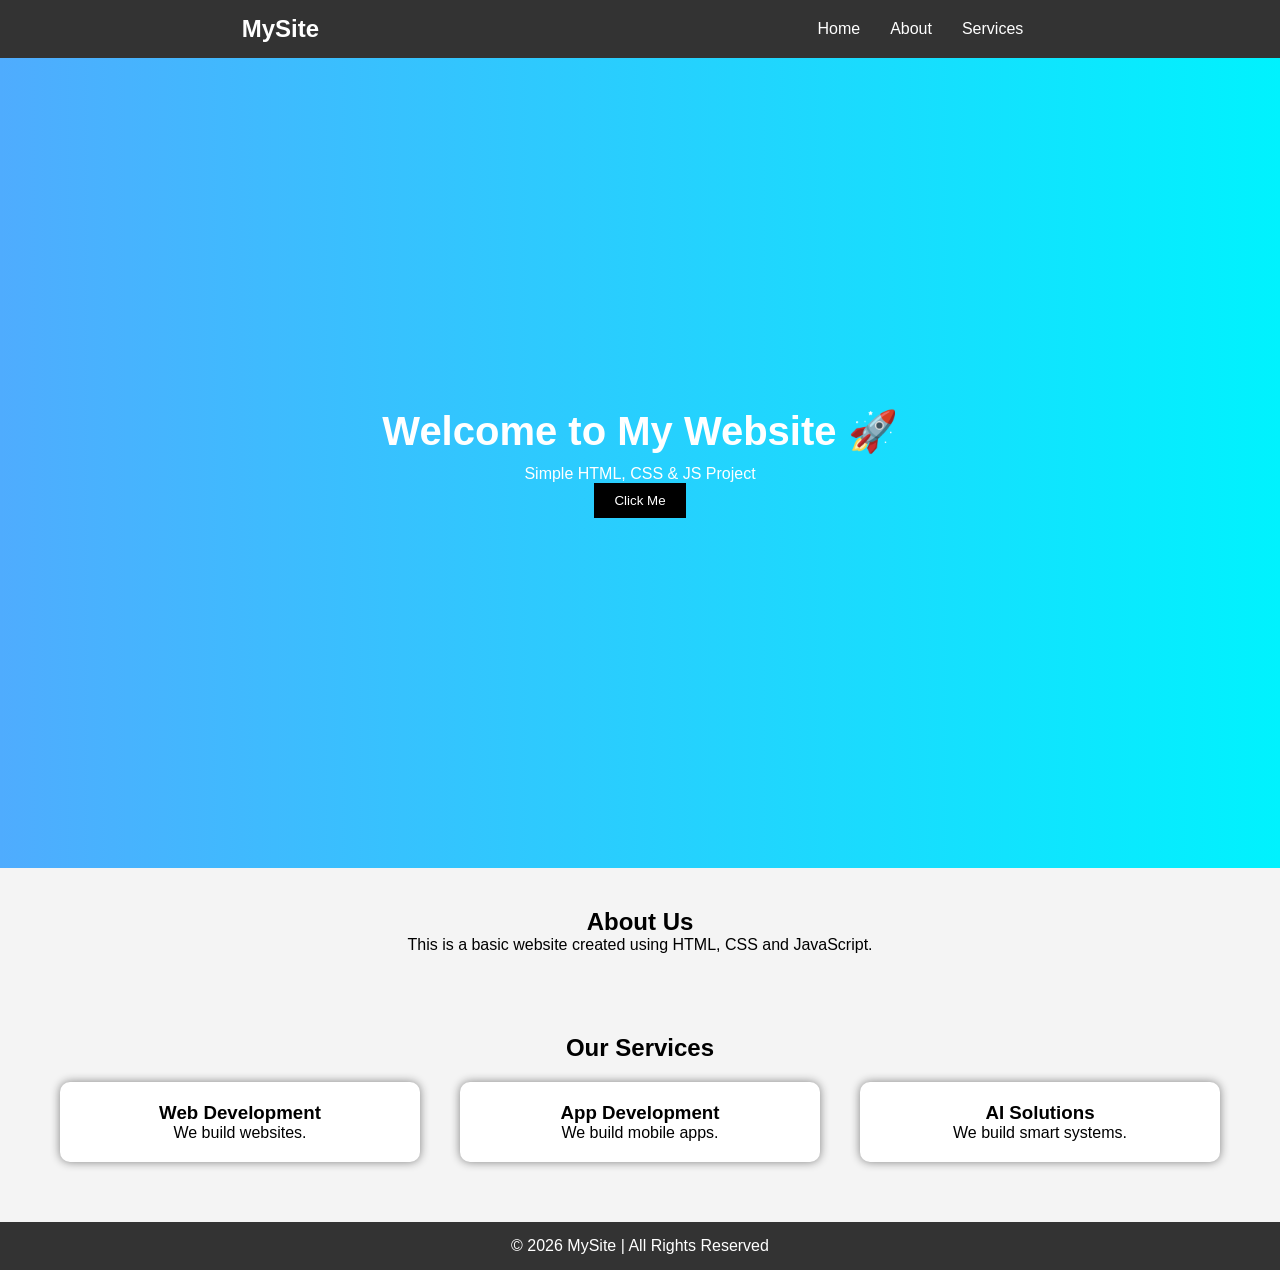
==== index.html @ 7bf58c12 "Add files via upload" ====
<!DOCTYPE html>
<html lang="en">
<head>
    <meta charset="UTF-8">
    <meta name="viewport" content="width=device-width, initial-scale=1.0">
    <title>My First Website</title>

    <style>
        /* Reset */
        * {
            margin: 0;
            padding: 0;
            box-sizing: border-box;
            font-family: Arial, sans-serif;
        }

        body {
            background: #f4f4f4;
        }

        header {
            background: #333;
            color: white;
            padding: 15px 0;
        }

        nav {
            display: flex;
            justify-content: space-around;
            align-items: center;
        }

        nav h1 {
            font-size: 24px;
        }

        nav ul {
            list-style: none;
            display: flex;
        }

        nav ul li {
            margin: 0 15px;
        }

        nav ul li a {
            text-decoration: none;
            color: white;
        }

        nav ul li a:hover {
            color: yellow;
        }

        .hero {
            height: 90vh;
            background: linear-gradient(to right, #4facfe, #00f2fe);
            display: flex;
            justify-content: center;
            align-items: center;
            color: white;
            flex-direction: column;
        }

        .hero h2 {
            font-size: 40px;
            margin-bottom: 10px;
        }

        .hero button {
            padding: 10px 20px;
            border: none;
            background: black;
            color: white;
            cursor: pointer;
        }

        .section {
            padding: 40px;
            text-align: center;
        }

        .cards {
            display: flex;
            justify-content: space-around;
            margin-top: 20px;
        }

        .card {
            background: white;
            padding: 20px;
            width: 30%;
            box-shadow: 0 0 10px gray;
            border-radius: 10px;
        }

        footer {
            background: #333;
            color: white;
            text-align: center;
            padding: 15px;
            margin-top: 20px;
        }
    </style>
</head>

<body>

    <!-- Header -->
    <header>
        <nav>
            <h1>MySite</h1>
            <ul>
                <li><a href="#">Home</a></li>
                <li><a href="#about">About</a></li>
                <li><a href="#services">Services</a></li>
            </ul>
        </nav>
    </header>

    <!-- Hero Section -->
    <section class="hero">
        <h2>Welcome to My Website 🚀</h2>
        <p>Simple HTML, CSS & JS Project</p>
        <button onclick="showMessage()">Click Me</button>
    </section>

    <!-- About Section -->
    <section class="section" id="about">
        <h2>About Us</h2>
        <p>This is a basic website created using HTML, CSS and JavaScript.</p>
    </section>

    <!-- Services Section -->
    <section class="section" id="services">
        <h2>Our Services</h2>

        <div class="cards">
            <div class="card">
                <h3>Web Development</h3>
                <p>We build websites.</p>
            </div>

            <div class="card">
                <h3>App Development</h3>
                <p>We build mobile apps.</p>
            </div>

            <div class="card">
                <h3>AI Solutions</h3>
                <p>We build smart systems.</p>
            </div>
        </div>
    </section>

    <!-- Footer -->
    <footer>
        <p>© 2026 MySite | All Rights Reserved</p>
    </footer>

    <!-- JavaScript -->
    <script>
        function showMessage() {
            alert("Hello Praveen! 🎉 Welcome to your website.");
        }
    </script>

</body>
</html>
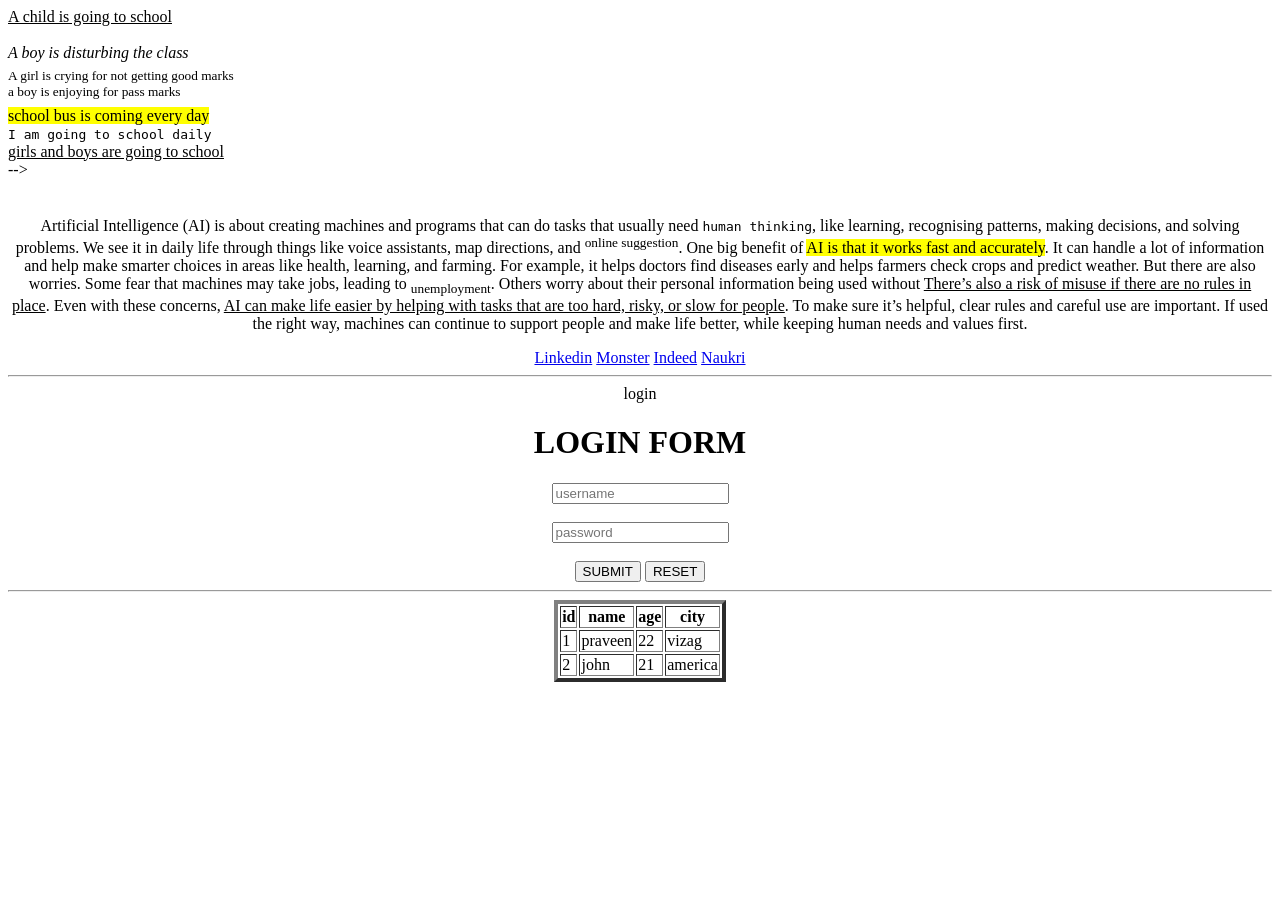
==== commit 15404806: "1st commit" ====
--- a/index.html
+++ b/index.html
@@ -1,169 +1,81 @@
-<!DOCTYPE html>
-<html lang="en">
-<head>
-    <meta charset="UTF-8">
-    <meta name="viewport" content="width=device-width, initial-scale=1.0">
-    <title>My First Website</title>
-
-    <style>
-        /* Reset */
-        * {
-            margin: 0;
-            padding: 0;
-            box-sizing: border-box;
-            font-family: Arial, sans-serif;
-        }
-
-        body {
-            background: #f4f4f4;
-        }
-
-        header {
-            background: #333;
-            color: white;
-            padding: 15px 0;
-        }
-
-        nav {
-            display: flex;
-            justify-content: space-around;
-            align-items: center;
-        }
-
-        nav h1 {
-            font-size: 24px;
-        }
-
-        nav ul {
-            list-style: none;
-            display: flex;
-        }
-
-        nav ul li {
-            margin: 0 15px;
-        }
-
-        nav ul li a {
-            text-decoration: none;
-            color: white;
-        }
-
-        nav ul li a:hover {
-            color: yellow;
-        }
-
-        .hero {
-            height: 90vh;
-            background: linear-gradient(to right, #4facfe, #00f2fe);
-            display: flex;
-            justify-content: center;
-            align-items: center;
-            color: white;
-            flex-direction: column;
-        }
-
-        .hero h2 {
-            font-size: 40px;
-            margin-bottom: 10px;
-        }
-
-        .hero button {
-            padding: 10px 20px;
-            border: none;
-            background: black;
-            color: white;
-            cursor: pointer;
-        }
-
-        .section {
-            padding: 40px;
-            text-align: center;
-        }
-
-        .cards {
-            display: flex;
-            justify-content: space-around;
-            margin-top: 20px;
-        }
-
-        .card {
-            background: white;
-            padding: 20px;
-            width: 30%;
-            box-shadow: 0 0 10px gray;
-            border-radius: 10px;
-        }
-
-        footer {
-            background: #333;
-            color: white;
-            text-align: center;
-            padding: 15px;
-            margin-top: 20px;
-        }
-    </style>
-</head>
-
-<body>
-
-    <!-- Header -->
-    <header>
-        <nav>
-            <h1>MySite</h1>
-            <ul>
-                <li><a href="#">Home</a></li>
-                <li><a href="#about">About</a></li>
-                <li><a href="#services">Services</a></li>
-            </ul>
-        </nav>
-    </header>
-
-    <!-- Hero Section -->
-    <section class="hero">
-        <h2>Welcome to My Website 🚀</h2>
-        <p>Simple HTML, CSS & JS Project</p>
-        <button onclick="showMessage()">Click Me</button>
-    </section>
-
-    <!-- About Section -->
-    <section class="section" id="about">
-        <h2>About Us</h2>
-        <p>This is a basic website created using HTML, CSS and JavaScript.</p>
-    </section>
-
-    <!-- Services Section -->
-    <section class="section" id="services">
-        <h2>Our Services</h2>
-
-        <div class="cards">
-            <div class="card">
-                <h3>Web Development</h3>
-                <p>We build websites.</p>
-            </div>
-
-            <div class="card">
-                <h3>App Development</h3>
-                <p>We build mobile apps.</p>
-            </div>
-
-            <div class="card">
-                <h3>AI Solutions</h3>
-                <p>We build smart systems.</p>
-            </div>
-        </div>
-    </section>
-
-    <!-- Footer -->
-    <footer>
-        <p>© 2026 MySite | All Rights Reserved</p>
-    </footer>
-
-    <!-- JavaScript -->
-    <script>
-        function showMessage() {
-            alert("Hello Praveen! 🎉 Welcome to your website.");
-        }
-    </script>
-
-</body>
+<!DOCTYPE html>
+<html lang="en">
+<head>
+    <meta charset="UTF-8">
+    <meta name="viewport" content="width=device-width, initial-scale=1.0">
+    <title>Document</title>
+    <link href="https://encrypted-tbn0.gstatic.com/images?q=tbn:ANd9GcT481hfEbXAW3_Fw1Q7y8fuCPomu5fkqfNTFA&s" rel="icon" sizes="16*16">
+
+
+   
+<body>
+     <u> A child is going to school</u><br><br>
+    <i>A boy is disturbing the  class</i><br>
+    <sub>A girl is crying for not getting good marks</sub><br>
+    <sup>a boy is enjoying for pass marks</sup><br>
+    <mark>school bus is coming every day</mark><br>
+    <tt>I am going to school daily</tt><br>
+    <ins>girls and boys are going to school</ins><br> -->
+    <center >
+    <marquee behavior="" direction="UP"><img src="https://c8.alamy.com/comp/FE0DD4/man-go-up-position-isolated-on-white-background-FE0DD4.jpg" alt="" style="height: 700px;"><img src="https://c8.alamy.com/comp/FE0DEA/man-in-push-position-isolated-on-white-FE0DEA.jpg" alt="" style="height: 700px;"><img src="https://i.pinimg.com/736x/8e/45/fa/8e45fade531f8cfa44c7a050ae1cfabc.jpg" alt="" style="height: 700px;"><img src="https://c8.alamy.com/comp/FE0DD4/man-go-up-position-isolated-on-white-background-FE0DD4.jpg" alt="" style="height: 700px;"></marquee></marquee>
+    <p>Artificial Intelligence (AI) is about creating machines and programs that can do tasks that usually need <tt>human thinking</tt>, like learning, recognising patterns, making decisions, and solving problems. We see it in daily life through things like voice assistants, map directions, and <sup>online suggestion</sup>.
+
+
+
+One big benefit of <mark>AI is that it works fast and accurately</mark>. It can handle a lot of information and help make smarter choices in areas like health, learning, and farming. For example, it helps doctors find diseases early and helps farmers check crops and predict weather.
+
+
+
+But there are also worries. Some fear that machines may take jobs, leading to  <sub>unemployment</sub>. Others worry about their personal information being used without <ins> There’s also a risk of misuse if there are no rules in place</ins>.
+
+
+
+Even with these concerns, <u>AI can make life easier by helping with tasks that are too hard, risky, or slow for people</u>. To make sure it’s helpful, clear rules and careful use are important. If used the right way, machines can continue to support people and make life better, while keeping human needs and values first.</p>
+<a href="http://www.linkedin.com">Linkedin</a>
+<a href="http://www.monster.com">Monster</a>
+<a href="http://www.indeed.com">Indeed</a>
+<a href="http://www.naukri.com">Naukri</a>
+
+<hr>
+<legend>login</legend>
+<H1>LOGIN FORM</H1>
+<form action="">
+    <input type="username" name="username" placeholder="username" required><br><br>
+    <input type="password" name="password" placeholder="password" required><br><br>
+    <input type="submit" value="SUBMIT">
+    <input type="reset" value="RESET">
+
+
+
+
+</form>
+
+<hr>
+<table border="4">
+    <tr>
+        <th>id</th>
+        <th>name</th>
+        <th>age</th>
+        <th>city</th>
+    </tr>
+    <tr>
+       
+            <td>1</td>
+            <td>praveen</td>
+            <td>22</td>
+            <td>vizag</td   >
+        
+    </tr>
+    <tr>
+        <td>2</td>
+        <td>john</td>
+        <td>21</td>
+        <td>america</td>
+    </tr>
+</table>
+
+    </center>
+
+    
+</body>
 </html>
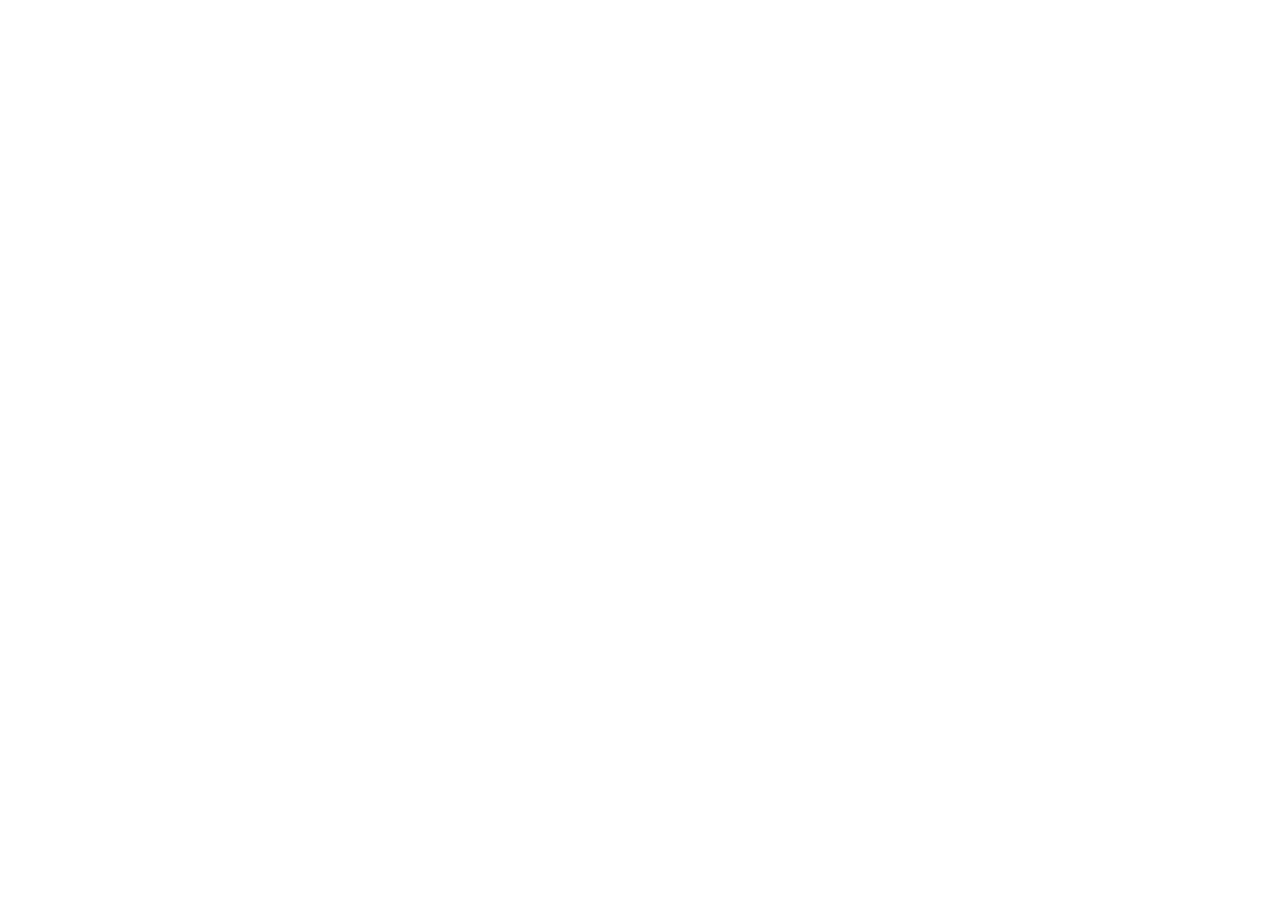
==== commit a2c5d0df: "1st commit" ====
--- a/index.html
+++ b/index.html
@@ -1,24 +1,20 @@
-<!DOCTYPE html>
+<!-- <!DOCTYPE html>
 <html lang="en">
 <head>
     <meta charset="UTF-8">
     <meta name="viewport" content="width=device-width, initial-scale=1.0">
     <title>Document</title>
     <link href="https://encrypted-tbn0.gstatic.com/images?q=tbn:ANd9GcT481hfEbXAW3_Fw1Q7y8fuCPomu5fkqfNTFA&s" rel="icon" sizes="16*16">
+    <link rel="stylesheet" href="style.css">
 
 
    
 <body>
-     <u> A child is going to school</u><br><br>
-    <i>A boy is disturbing the  class</i><br>
-    <sub>A girl is crying for not getting good marks</sub><br>
-    <sup>a boy is enjoying for pass marks</sup><br>
-    <mark>school bus is coming every day</mark><br>
-    <tt>I am going to school daily</tt><br>
-    <ins>girls and boys are going to school</ins><br> -->
+     
     <center >
-    <marquee behavior="" direction="UP"><img src="https://c8.alamy.com/comp/FE0DD4/man-go-up-position-isolated-on-white-background-FE0DD4.jpg" alt="" style="height: 700px;"><img src="https://c8.alamy.com/comp/FE0DEA/man-in-push-position-isolated-on-white-FE0DEA.jpg" alt="" style="height: 700px;"><img src="https://i.pinimg.com/736x/8e/45/fa/8e45fade531f8cfa44c7a050ae1cfabc.jpg" alt="" style="height: 700px;"><img src="https://c8.alamy.com/comp/FE0DD4/man-go-up-position-isolated-on-white-background-FE0DD4.jpg" alt="" style="height: 700px;"></marquee></marquee>
-    <p>Artificial Intelligence (AI) is about creating machines and programs that can do tasks that usually need <tt>human thinking</tt>, like learning, recognising patterns, making decisions, and solving problems. We see it in daily life through things like voice assistants, map directions, and <sup>online suggestion</sup>.
+        
+    <marquee behavior="" direction="left"><img src="https://img.freepik.com/premium-photo/group-robots-standing-row-generative-ai-art_158863-12048.jpg?w=2000" alt="" style="height: 400px;"><img src="https://thumbs.dreamstime.com/b/humanoid-robot-standing-modern-office-artificial-intelligence-robotics-futuristic-showcasing-advancements-ai-generated-361366218.jpg" alt="" style="height: 400px;"><img src="https://imgcdn.stablediffusionweb.com/2024/5/16/dab03732-2d4d-4d5e-a089-5cb3252f8ab9.jpg" alt="" style="height: 400px;"><img src="https://img.freepik.com/premium-psd/ai-robot-thinking-standing-isolate-transparency-background-psd_1269612-10819.jpg?w=2000" alt="" style="height: 400px;"><img src="https://static.wixstatic.com/media/51416c_b3b5f2ccf55d4bd7b95eee7143682033~mv2.png/v1/fill/w_1000,h_521,al_c,q_90,usm_0.66_1.00_0.01/51416c_b3b5f2ccf55d4bd7b95eee7143682033~mv2.png" alt="" style="height: 400px;"><img src="https://miro.medium.com/v2/resize:fit:1024/1*g-xoTo6vIZSGwOkfCrlXgQ.png" alt="" style="height: 400px;"></marquee></marquee>
+    <p class="C">Artificial Intelligence (AI) is about creating machines and programs that can do tasks that usually need <tt>human thinking</tt>, like learning, recognising patterns, making decisions, and solving problems. We see it in daily life through things like voice assistants, map directions, and <sup>online suggestion</sup>.
 
 
 
@@ -36,10 +32,11 @@
 <a href="http://www.indeed.com">Indeed</a>
 <a href="http://www.naukri.com">Naukri</a>
 
+
 <hr>
 <legend>login</legend>
 <H1>LOGIN FORM</H1>
-<form action="">
+<form action="" class="E">
     <input type="username" name="username" placeholder="username" required><br><br>
     <input type="password" name="password" placeholder="password" required><br><br>
     <input type="submit" value="SUBMIT">
@@ -51,19 +48,19 @@
 </form>
 
 <hr>
-<table border="4">
+<table border="10" class="B">
     <tr>
         <th>id</th>
         <th>name</th>
         <th>age</th>
-        <th>city</th>
+        <th>country</th>
     </tr>
     <tr>
        
             <td>1</td>
             <td>praveen</td>
             <td>22</td>
-            <td>vizag</td   >
+            <td>india</td   >
         
     </tr>
     <tr>
@@ -72,10 +69,100 @@
         <td>21</td>
         <td>america</td>
     </tr>
+    <tr>
+        <td>3</td>
+        <td>jessica</td>
+        <td>45</td>
+        <td>africa</td>
+    </tr>
+    <tr>
+        <td>4</td>
+        <td>smith</td>
+        <td>46</td>
+        <td>austrilia</td>
+    </tr>
+    <tr>
+        <td>5</td>
+        <td>dhoni</td>
+        <td>34</td>
+        <td>europe</td>
+    </tr>
 </table>
 
     </center>
+<hr>
+<hr>
+<hr>
+    <form action="">
+        <fieldset class="A">
+            <legend>Registration</legend>
+            <center>
+            <label for="">FirstName</label>
+            <input type="text" placeholder="FirstName" required title="text area"><br><br>
+            <label for="">SecondName</label>
+            <input type="text" placeholder="SecondName" required tiltle="text area"><br><br>
+            <label for="">MobileNumber</label>
+            <input type="text" placeholder="MobileNumber" required title="text"><br><br>
+            <label for="">Email</label>
+            <input type="text" placeholder="Email" required title="text"><br><br>
+            <label for="">Country</label>
+            <select name="country" id="">
+                <option value="please choose an option">please choose an option</option>
+                <option value="India">India</option>
+                <option value="USA">USA</option>
+                <option value="UK">UK</option>
+                <option value="Austrlia">Austrlia</option>
+                <option value="Italy">Italy</option>
+                <option value="Russia">Russia</option>
+            </select><br><br>
+            <label for="">Gender</label>
+            <input type="radio" name="gender" value="male" checked>
+            <label for="">male</label>
+           <input type="radio" name="gender" value="female" checked>
+            <label for="">female</label>  
+                     
+               
+            </select><br><br>
+            <input type="submit" value="SUBMIT">
+            <input type="Reset" value="RESET">
+
+            
+
+            </center>
+        </fieldset>
+        <center>
+        <a href="http://www.facebook.com"><img src="face.png" alt="" style="height: 50px;"></a>
+        <a href="http://www.instagram.com"><img src="insta.png" alt="" style="height: 50px;"</a>
+        <a href="http://www.whatsapp.com"><img src="whatsapp.png" alt="" style="height: 50px;"></a>
+        <a href="http://www.twitter.com"><img src="twitter.png" alt="" style="height: 50px;"></a>
+        </center>
+    
+    </form>
+    <fieldset>
+        <legend>student_login</legend>
+        <center>
+            <form action="" class="D">
+                <input type="text" placeholder="username" required pattern="[A-Z]{1}[a-z]*[_]{1}[0-9]{5}" title="invaliad_username Ex:Praveen_12345"><br>
+                <input type="text" placeholder="password" required pattern="[A-Z][a-z]*[0-9]{3}[@]{1}[a-z]{4}" title="invaliad_password Ex:Pra123@veen"><br>
+                 <input type="text" placeholder="Conform_password" required pattern="[A-Z][a-z]*[0-9]{3}[@]{1}[a-z]{4}" title="invaliad_password Ex:Pra123@veen"><br>
+                <input type="text" placeholder="MobileNumber" required pattern="\+91-[6-9]{1}[0-9]{9}" title="invalid_mobile_number Ex:+91-9100645132"><br>
+                <input type="submit" value="SUBMIT">
+            </form>
+        </center>
+       
+        </fieldset> -->
+
+
 
     
+       
+     
+         
+
+        
+
+    
+
+<!--     
 </body>
-</html>+</html> -->
--- a/style.css
+++ b/style.css
@@ -0,0 +1,36 @@
+.C{
+    background-color: aquamarine;
+    color: black;
+
+}
+
+.E{
+    background-color: burlywood;
+    
+}
+
+
+
+
+.B{
+    background-color: aqua;
+    color: black;
+
+}
+
+
+
+
+
+.A{
+    background-color: bisque;
+    color: brown;
+
+    border-radius: 5px;
+
+}
+
+.D{
+    background-color: cadetblue;
+    color: darkgreen;
+}
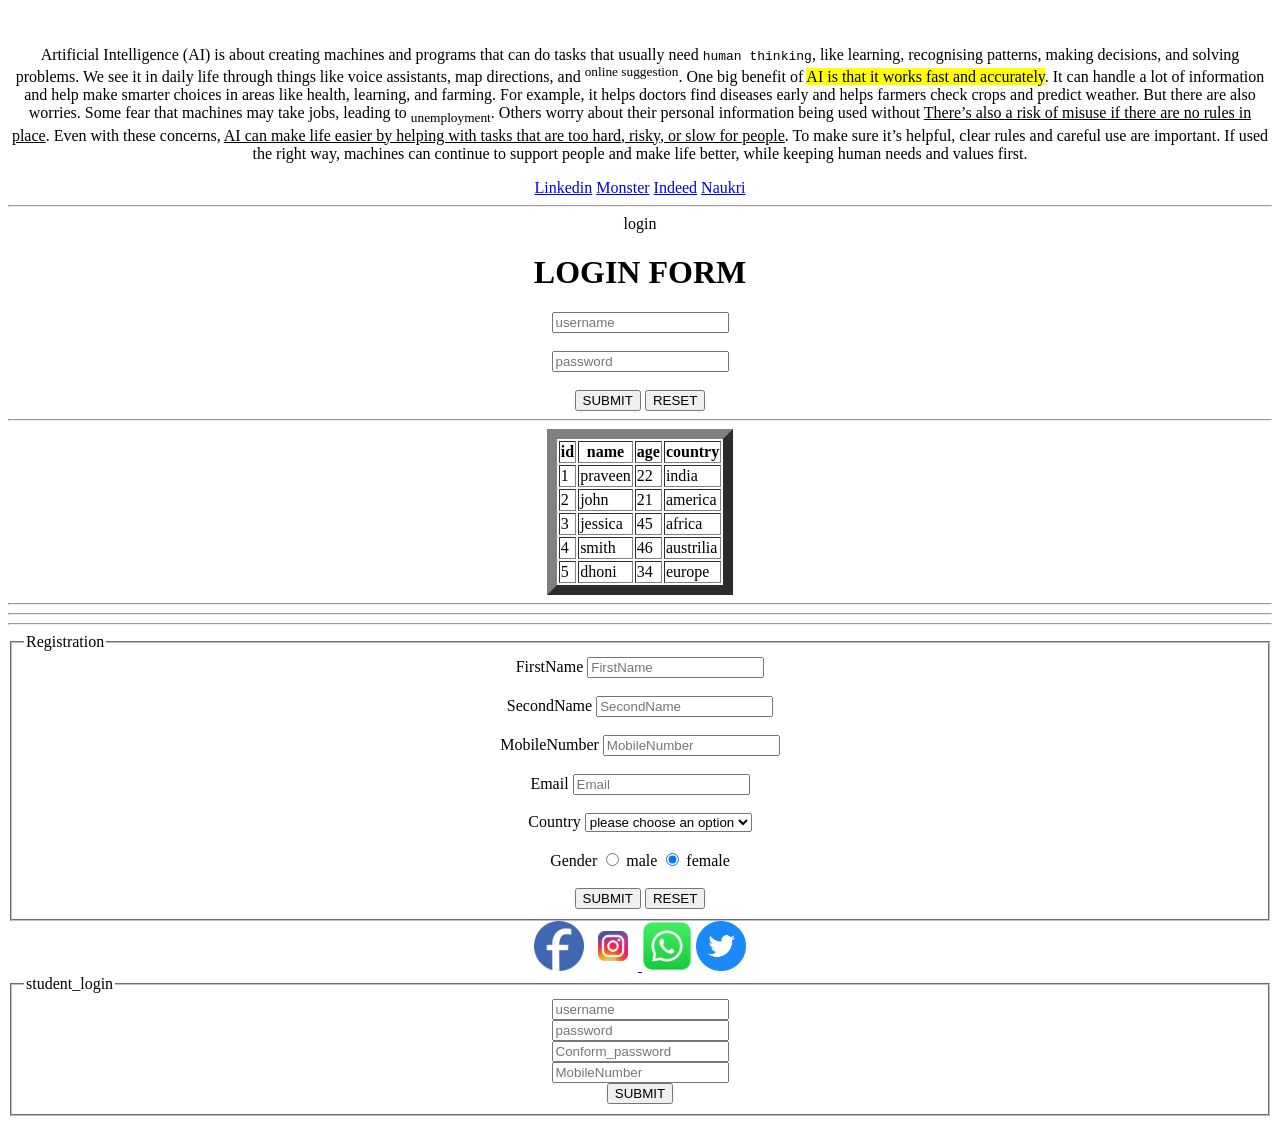
==== commit 04478979: "latest reset commit" ====
--- a/index.html
+++ b/index.html
@@ -1,11 +1,11 @@
-<!-- <!DOCTYPE html>
+<!DOCTYPE html>
 <html lang="en">
 <head>
     <meta charset="UTF-8">
     <meta name="viewport" content="width=device-width, initial-scale=1.0">
     <title>Document</title>
     <link href="https://encrypted-tbn0.gstatic.com/images?q=tbn:ANd9GcT481hfEbXAW3_Fw1Q7y8fuCPomu5fkqfNTFA&s" rel="icon" sizes="16*16">
-    <link rel="stylesheet" href="style.css">
+    <link rel="stylesheet" href="">
 
 
    
@@ -150,7 +150,7 @@
             </form>
         </center>
        
-        </fieldset> -->
+        </fieldset> 
 
 
 
@@ -163,6 +163,6 @@
 
     
 
-<!--     
+     
 </body>
-</html> -->+</html>
